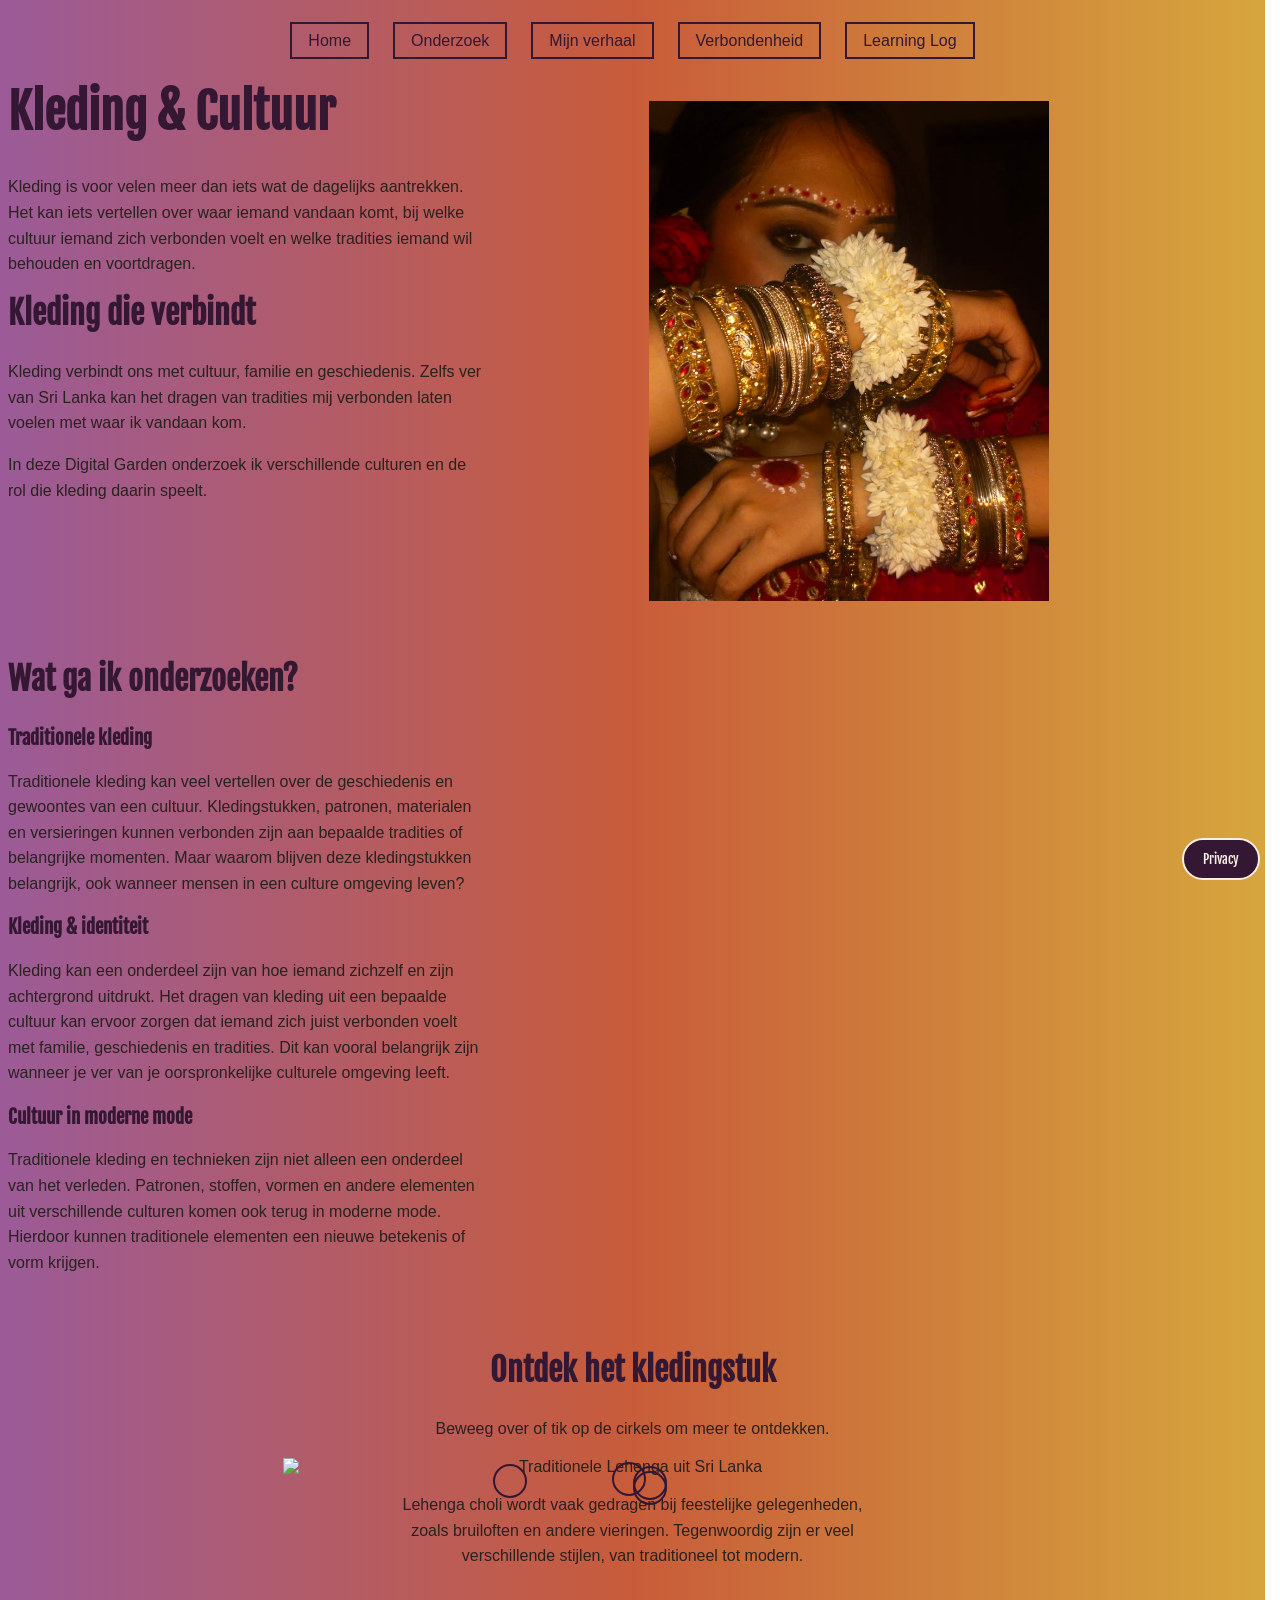
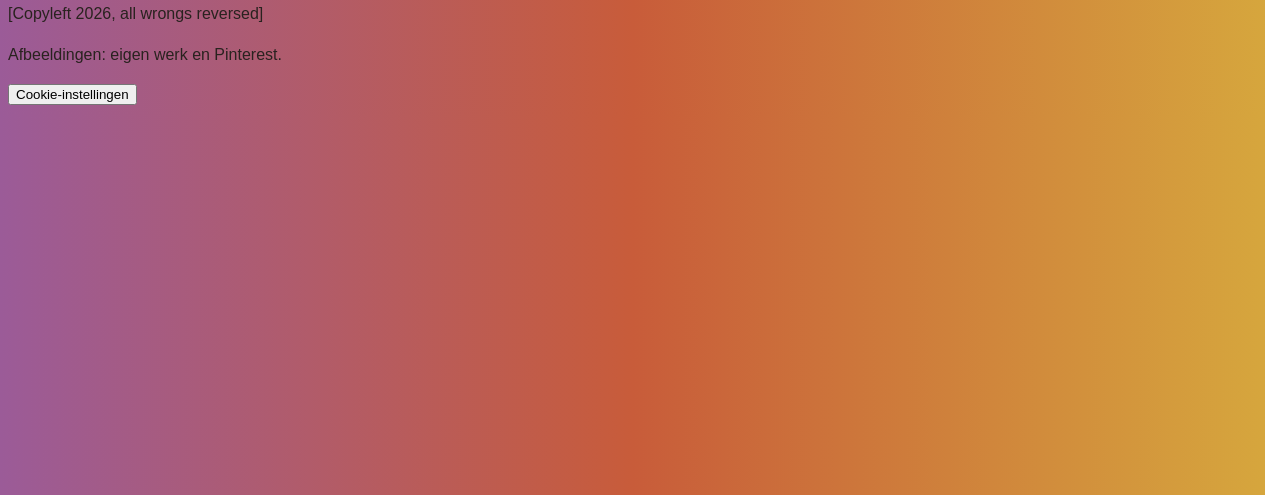
==== index.html @ 7174898f "css" ====
<!doctype html>
<html lang="nl">
  <head>
    <meta charset="UTF-8" />
    <meta name="viewport" content="width=device-width, initial-scale=1.0" />
    <meta name="author" content="[Tharanika Balasingam]" />
    <meta name="color-scheme" content="dark light" />

    <title>Kleding & Cultuur - Digital Garden van Tharanika</title>
    <link rel="stylesheet" href="./assets/style/normal.css" />
    <script src="./assets/js/scripts.js" defer></script>
    <!-- Importeer het webring component, voeg jouw eigen domein toe in data-page -->
    <script
      data-page="[https://Tharanika.nl]"
      src="https://digitaaltuintje.nl/webring.js"
    ></script>
  </head>
  <body>
    <nav>
      <button class="menu-button" type="button" onclick="openMenu()">☶</button>
      <button class="close-menu-button" type="button" onclick="closeMenu()">
        ×
      </button>
      <ul>
        <li><a href="./index.html">Home</a></li>
        <li><a href="./log.html">Onderzoek</a></li>
        <li><a href="./research.html">Mijn verhaal</a></li>
        <li><a href="./story.html">Verbondenheid</a></li>
        <li>
          <a href="./README.md">Learning Log</a>
        </li>
      </ul>
    </nav>

    <button
      class="privacy-button"
      commandfor="PrivacyDialog"
      command="show-modal"
    >
      Privacy
    </button>

    <header>
      <h1>Kleding & Cultuur</h1>

      <p>
        Kleding is voor velen meer dan iets wat de dagelijks aantrekken. Het kan
        iets vertellen over waar iemand vandaan komt, bij welke cultuur iemand
        zich verbonden voelt en welke tradities iemand wil behouden en
        voortdragen.
      </p>
    </header>

    <main>
      <section class="intro">
        <div>
          <h2>Kleding die verbindt</h2>

          <p>
            Kleding verbindt ons met cultuur, familie en geschiedenis. Zelfs ver
            van Sri Lanka kan het dragen van tradities mij verbonden laten
            voelen met waar ik vandaan kom.
          </p>

          <p>
            In deze Digital Garden onderzoek ik verschillende culturen en de rol
            die kleding daarin speelt.
          </p>
        </div>

        <img
          src="./assets/desi-outfit-inspo.jpeg"
          alt="Familie en culturele verbondenheid"
        />
      </section>

      <section>
        <h2>Wat ga ik onderzoeken?</h2>

        <article>
          <h3>Traditionele kleding</h3>

          <p>
            Traditionele kleding kan veel vertellen over de geschiedenis en
            gewoontes van een cultuur. Kledingstukken, patronen, materialen en
            versieringen kunnen verbonden zijn aan bepaalde tradities of
            belangrijke momenten. Maar waarom blijven deze kledingstukken
            belangrijk, ook wanneer mensen in een culture omgeving leven?
          </p>
        </article>

        <article>
          <h3>Kleding & identiteit</h3>
          <p>
            Kleding kan een onderdeel zijn van hoe iemand zichzelf en zijn
            achtergrond uitdrukt. Het dragen van kleding uit een bepaalde
            cultuur kan ervoor zorgen dat iemand zich juist verbonden voelt met
            familie, geschiedenis en tradities. Dit kan vooral belangrijk zijn
            wanneer je ver van je oorspronkelijke culturele omgeving leeft.
          </p>
        </article>

        <article>
          <h3>Cultuur in moderne mode</h3>
          <p>
            Traditionele kleding en technieken zijn niet alleen een onderdeel
            van het verleden. Patronen, stoffen, vormen en andere elementen uit
            verschillende culturen komen ook terug in moderne mode. Hierdoor
            kunnen traditionele elementen een nieuwe betekenis of vorm krijgen.
          </p>
        </article>
      </section>

      <section class="Kledingstuk">
        <h2>Ontdek het kledingstuk</h2>
        <p>Beweeg over of tik op de cirkels om meer te ontdekken.</p>

        <figure>
          <img
            src="./assets/lehengaaa-1.png"
            alt="Traditionele Lehenga uit Sri Lanka"
          />

          <div class="circle1"></div>

          <p class="infobox1">
            De top is een Choli dat is het bovenstuk van een lehenga choli. Bij
            deze zijn de gouden details en het geborduurde patroon opvallend.
          </p>

          <div class="circle2"></div>

          <p class="infobox2">
            Een potli is een klein, vaak versierd trekkoordtasje dat bij
            traditionele en feestelijke outfits wordt gedragen. Je eigen set
            heeft er ook één bij.
          </p>

          <div class="circle3"></div>

          <p class="infobox3">
            De dupatta is een lang doek, een soort sjaal die bij een lehenga
            choli wordt gedragen. De manier waarop deze wordt gedragen kan per
            outfit en gelegenheid verschillen.
          </p>

          <div class="circle4"></div>

          <p class="infobox4">
            De lehenga is de lange, wijde rok van de outfit. Deze heeft
            verschillende bloemenpatronen en geborduurde details vaak wordt dit
            met de hand gedaan.
          </p>
        </figure>

        <p>
          Lehenga choli wordt vaak gedragen bij feestelijke gelegenheden, zoals
          bruiloften en andere vieringen. Tegenwoordig zijn er veel
          verschillende stijlen, van traditioneel tot modern.
        </p>
      </section>
    </main>

    <footer>
      <p>[Copyleft 2026, all wrongs reversed]</p>
      <p>Afbeeldingen: eigen werk en Pinterest.</p>
    </footer>

    <dialog id="PrivacyDialog">
      <form method="dialog">
        <h2>Privacy</h2>

        <h3>Noodzakelijk</h3>

        <p>
          <strong>GitHub Pages</strong><br />
          Nodig om de website te hosten en kan niet worden uitgeschakeld.
        </p>

        <h3>Optioneel</h3>

        <p>
          <strong>Webring</strong><br />
          Hiermee kun je andere Digital Gardens ontdekken en tussen
          verschillende websites navigeren.
        </p>

        <h3>Jouw keuzes</h3>

        <p>Webring: <span>nog geen keuze</span></p>

        <button class="close-button">Sluiten</button>
      </form>
    </dialog>

    <button commandfor="cookieModal" command="show-modal">
      Cookie-instellingen
    </button>
    <dialog id="cookieModal">
      <form method="dialog">
        <h2>Privacy & cookies</h2>

        <p>
          Op deze website worden enkele diensten gebruikt. Hieronder kun je zien
          welke noodzakelijk zijn en voor welke onderdelen je zelf een keuze
          kunt maken.
        </p>

        <section>
          <h3>Noodzakelijk</h3>

          <label>
            <input type="checkbox" checked disabled />
            GitHub Pages
          </label>

          <p>
            GitHub Pages is nodig om deze website te hosten en kan daarom niet
            worden uitgeschakeld.
          </p>
        </section>

        <section>
          <h3>Optioneel</h3>

          <label>
            <input type="checkbox" name="webring" />
            Webring
          </label>

          <p>
            Met de webring kun je andere Digital Gardens ontdekken en tussen
            verschillende websites navigeren.
          </p>
        </section>

        <button>Opslaan</button>
        <button>Weigeren</button>
      </form>
    </dialog>
  </body>
</html>
---- assets/style/normal.css ----
/* HIER KOMT JOUW CSS */
@font-face {
  font-family: "Fjalla One";
  src: url("../type/FjallaOne-Regular.ttf") format("truetype");

  @font-face {
    font-family: "DM Sans";
    src: url("../type/DMSans-VariableFont_opsz\,wght.ttf") format("truetype");
  }

  @font-face {
    font-family: "Caveat";
    src: url("../type/Caveat-VariableFont_wght.tff") format("truetype");
  }
}

html {
  color-scheme: light dark;

  --background: light-dark(#d6a63d, #542c52);
  --text: light-dark(#29221f, #f7efe3);
  --heading: light-dark(#341732, #d6a63d);
  --accent: light-dark(#f7efe3, #1a1428);
  --infobox-text: light-dark(#341732, #ffe8a8);

  scrollbar-gutter: stable;
}

body {
  font-family: "DM Sans", sans-serif;
  background: linear-gradient(90deg, #9b5b98, #c85c3a, #d6a63d);
  color: var(--text);
}

p {
  max-width: 30em;
  line-height: 1.6;
}

nav {
  padding-top: 1.5rem; /* hele navigatiegebied */
}

nav ul {
  display: flex;
  gap: 1.5rem;
  justify-content: center;
  list-style-type: none; /* navigatiemenu */
  padding: 0%;
  margin: 0%;
  margin-bottom: 2rem;
  flex-wrap: wrap;
}

.menu-button,
.close-menu-button {
  display: none;
}

nav a {
  border: 2px solid var(--heading);
  padding: 0.5rem 1rem;
}

nav a:hover {
  background: var(--heading);
  color: var(--accent);
}

nav a:focus {
}

main {
  display: grid;
  grid-template-columns: 1fr;
  gap: 2rem;
}

.intro {
  display: grid;

  grid-template-areas:
    "image"
    "text";

  gap: 2rem;
}

.intro div {
  grid-area: text;
}

.intro img {
  grid-area: image;
}

.intro h2 {
  margin-top: 0;
}

@media (width> 700px) {
  .intro {
    grid-template-columns: 1fr 1fr;

    grid-template-areas: "text image";
  }
  .intro div {
    grid-area: text;
  }
  .intro img {
    grid-area: image;
    margin-top: -12rem;
  }
}

@media (width <= 700px) {
  .menu-button,
  .close-menu-button {
    display: block;
  }

  nav ul {
    display: none;
    flex-direction: column;
    align-items: center;
  }

  body.menu-open nav ul {
    display: flex;
  }
}

@media (prefers-color-scheme: dark) {
  body {
    background: linear-gradient(90deg, #542c52, #8f3d36, #a87825);
  }
}

h1,
h2,
h3 {
  font-family: "Fjalla One", sans-serif;
  color: var(--heading);
}

h1 {
  font-size: 3rem;
}

h2 {
  font-size: 2rem;
}

section img {
  width: 100%;
  max-width: 400px;
  display: block;
  grid-template-columns: 1/ -1;
  align-self: center;
}

a {
  font-family: "DM Sans", sans-serif;
  color: var(--heading);
  text-decoration: none;
}

.Kledingstuk {
  text-align: center;
}

.Kledingstuk > p {
  margin-inline: auto;
}
figure {
  position: relative;
  width: min(100%, 700px);
  margin-inline: auto;
}

figure img {
  width: 100%;
  max-width: none;
  display: block;
}

.circle1 {
  width: 30px;
  height: 30px;
  border: 2px solid #341732;
  border-radius: 50%;
  position: absolute;

  top: 25%;
  left: 47%;
}

.infobox1 {
  position: absolute;
  visibility: hidden;

  top: 80px;
  left: 400px;

  max-width: 250px;
  padding: 1rem;
  background: rgb(151, 99, 162);
  border: 5px solid #341732;
  color: var(--infobox-text);
  border-radius: 10px;
}

.circle1:hover ~ .infobox1 {
  visibility: visible;
}

.circle2 {
  width: 30px;
  height: 30px;
  border: 2px solid #341732;
  border-radius: 50%;
  position: absolute;

  top: 36%;
  left: 30%;
}

.infobox2 {
  position: absolute;
  visibility: hidden;

  top: 130px;
  left: -130px;

  max-width: 250px;
  padding: 1rem;
  background: rgb(151, 99, 162);
  border: 5px solid #341732;
  color: var(--infobox-text);
  border-radius: 10px;
}

.circle2:hover ~ .infobox2 {
  visibility: visible;
}

.circle3 {
  width: 30px;
  height: 30px;
  border: 2px solid #341732;
  border-radius: 50%;
  position: absolute;

  top: 45%;
  left: 50%;
}

.infobox3 {
  position: absolute;
  visibility: hidden;

  top: 100px;
  left: 450px;

  max-width: 250px;
  padding: 1rem;
  background: rgb(151, 99, 162);
  border: 5px solid #341732;
  color: var(--infobox-text);
  border-radius: 10px;
}

.circle3:hover ~ .infobox3 {
  visibility: visible;
}

.circle4 {
  width: 30px;
  height: 30px;
  border: 2px solid #341732;
  border-radius: 50%;
  position: absolute;

  top: 70%;
  left: 50%;
}

.infobox4 {
  position: absolute;
  visibility: hidden;

  top: 400px;
  left: 450px;

  max-width: 250px;
  padding: 1rem;
  background: rgb(151, 99, 162);
  border: 5px solid #341732;
  color: var(--infobox-text);
  border-radius: 10px;
}

.circle4:hover ~ .infobox4 {
  visibility: visible;
}

body:has(dialog[open]) {
  overflow: hidden; /* deepdive Sanne positions&dialogs */
}
.privacy-button {
  position: fixed;
  right: 1.25rem;
  bottom: 1.25rem;
  font-family: "Fjalla One", sans-serif;
  background: var(--heading);
  color: var(--accent);
  border: 2px solid var(--accent);
  border-radius: 999px;
  padding: 0.7rem 1.2rem;
  cursor: pointer;
}

.privacy-button:hover {
  background: var(--accent);
  color: var(--heading);
}

.close-button {
  font-family: "Fjalla One", sans-serif;
  background: var(--heading);
  color: var(--accent);
  border: none;
  border-radius: 999px;
  padding: 0.7rem 1.4rem;
  cursor: pointer;
}

.close-button:hover {
  background: var(--background);
}

dialog {
  max-width: 30em;
  padding: 2rem;
  border: none;
  border-radius: 1.5rem;
  background: var(--accent);
  color: var(--text);
  font-family: "DM Sans", sans-serif;

  dialog h2 {
    font-family: "Fjalla One", sans-serif;
  }

  dialog h3 {
    font-family: "Fjalla One", sans-serif;
  }
}

dialog::backdrop {
  background: rgb(0, 0, 0 / 40%);
  backdrop-filter: blur(6px);
  overflow: hidden;
}

/* page van mijn verhaal */
.mijn-verhaal-notitie {
  font-family: "Caveat", cursive;
  font-weight: 500;
}

.foto-verhaal {
  position: relative;
  min-height: 500px;
  margin-block: 4rem;
}

.goud {
  position: absolute;
  left: 800px;
  top: 100px;
  width: 300px;
  transform: rotate(-3deg);
}

.polaroid {
  position: absolute;
  left: 650px;
  top: 650px;
  width: 400px;
}

.rood {
  position: absolute;
  left: 50px;
  top: 500px;
}

.blauw {
  position: absolute;
}

.foto-tekst {
  font-family: "Caveat", sans-serif;
}
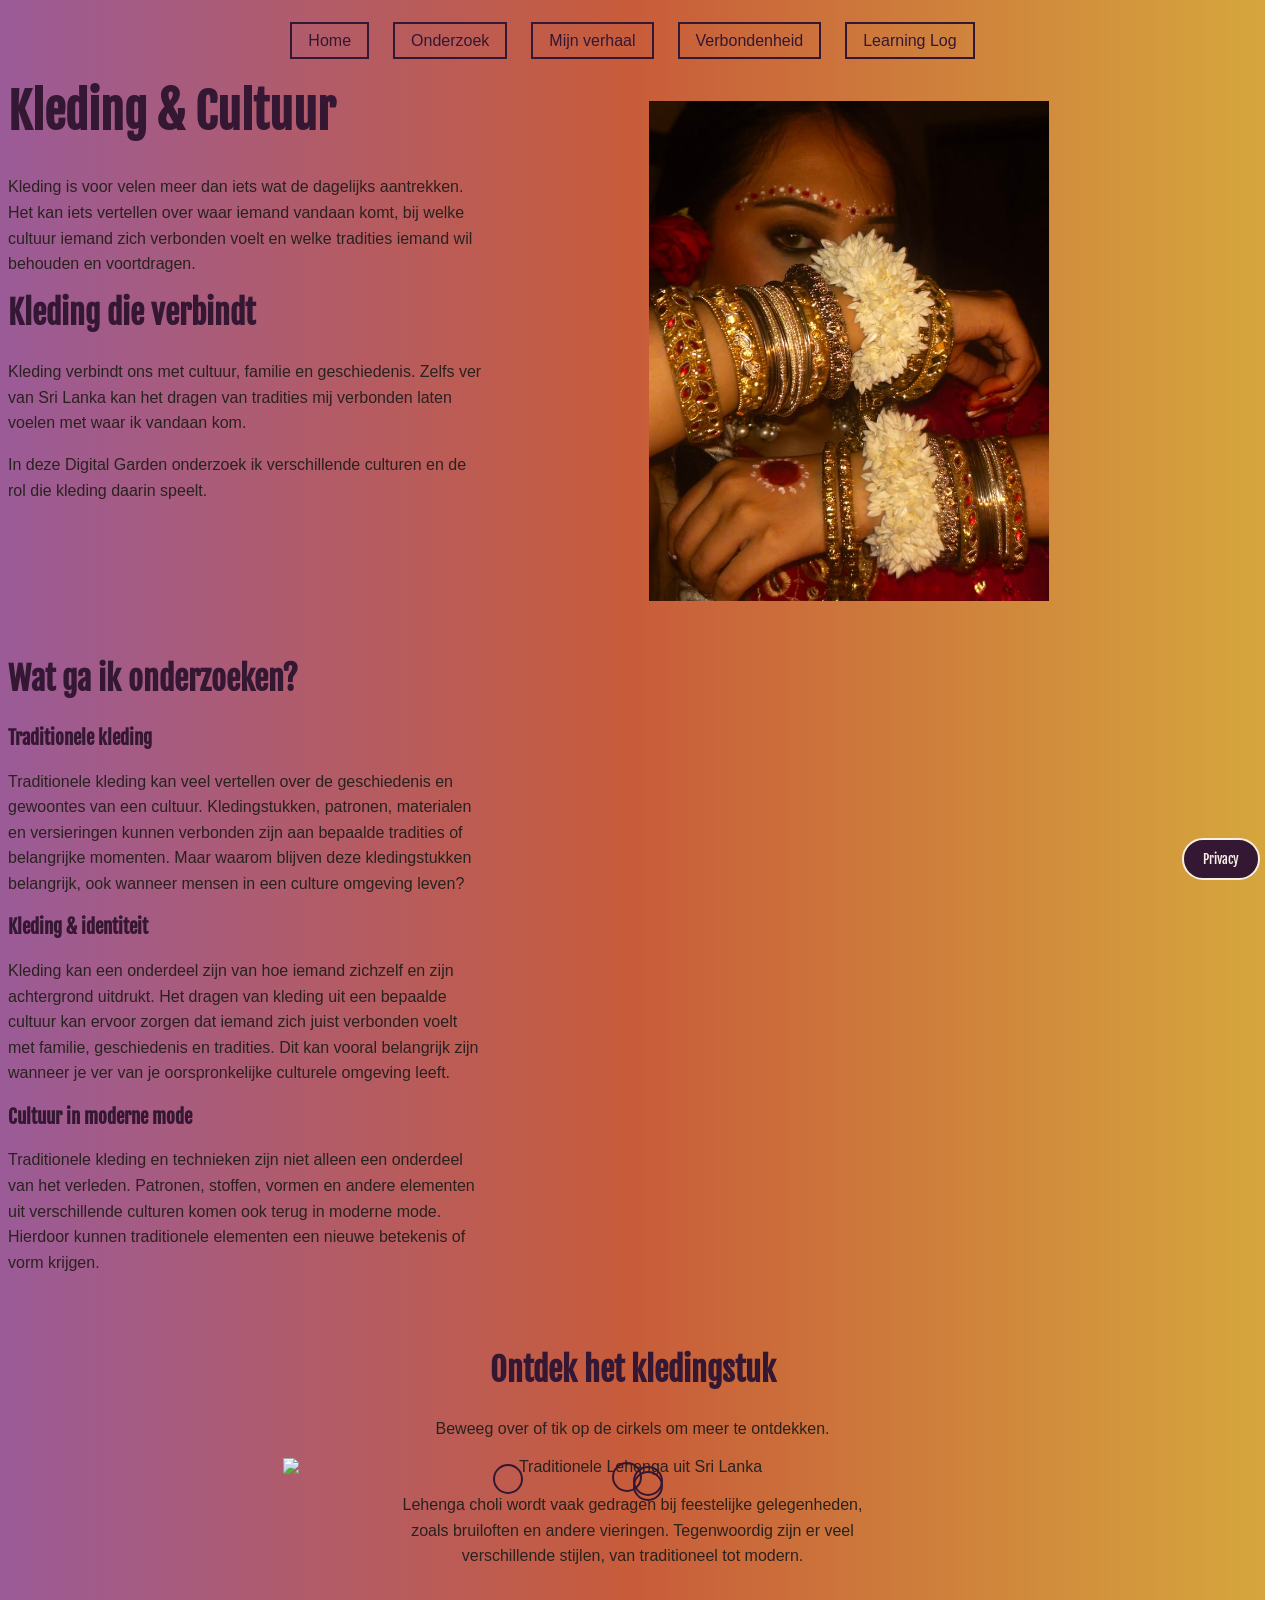
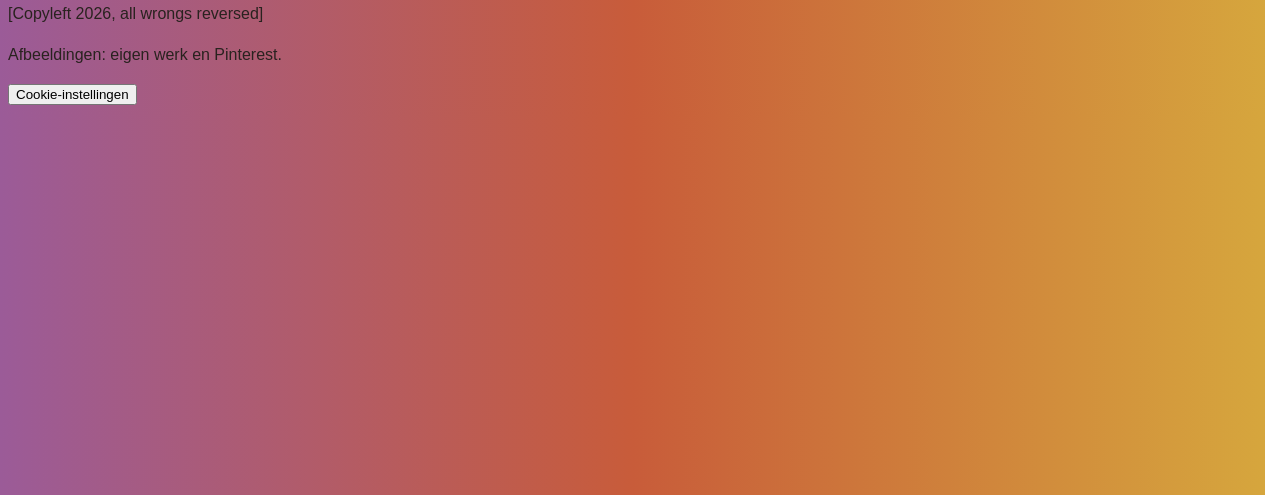
==== commit 8efcdfab: "hovers aangepast zodat het werkt met de speakreader" ====
--- a/index.html
+++ b/index.html
@@ -17,10 +17,10 @@
   </head>
   <body>
     <nav>
-      <button class="menu-button" type="button" onclick="openMenu()">☶</button>
-      <button class="close-menu-button" type="button" onclick="closeMenu()">
-        ×
+      <button class="menu-button" type="button" onclick="toggleMenu()">
+        ☶
       </button>
+
       <ul>
         <li><a href="./index.html">Home</a></li>
         <li><a href="./log.html">Onderzoek</a></li>
@@ -121,14 +121,22 @@
             alt="Traditionele Lehenga uit Sri Lanka"
           />
 
-          <div class="circle1"></div>
+          <button
+            class="circle1"
+            type="button"
+            aria-label="Informatie over de choli"
+          ></button>
 
           <p class="infobox1">
             De top is een Choli dat is het bovenstuk van een lehenga choli. Bij
             deze zijn de gouden details en het geborduurde patroon opvallend.
           </p>
 
-          <div class="circle2"></div>
+          <button
+            class="circle2"
+            type="button"
+            aria-label="Informatie over de potli"
+          ></button>
 
           <p class="infobox2">
             Een potli is een klein, vaak versierd trekkoordtasje dat bij
@@ -136,7 +144,11 @@
             heeft er ook één bij.
           </p>
 
-          <div class="circle3"></div>
+          <button
+            class="circle3"
+            type="button"
+            aria-label="Informatie over de dupatta"
+          ></button>
 
           <p class="infobox3">
             De dupatta is een lang doek, een soort sjaal die bij een lehenga
@@ -144,7 +156,11 @@
             outfit en gelegenheid verschillen.
           </p>
 
-          <div class="circle4"></div>
+          <button
+            class="circle4"
+            type="button"
+            aria-label="Informatie over de lehenga"
+          ></button>
 
           <p class="infobox4">
             De lehenga is de lange, wijde rok van de outfit. Deze heeft
--- a/assets/style/normal.css
+++ b/assets/style/normal.css
@@ -55,6 +55,19 @@
 .menu-button,
 .close-menu-button {
   display: none;
+  background: var(--heading);
+  color: var(--accent);
+  border: 2px solid var(--heading);
+  border-radius: 1rem;
+  width: 3rem;
+  height: 3rem;
+  font-size: 1.5rem;
+  cursor: pointer;
+}
+
+.menu-button:hover {
+  background: var(--accent);
+  color: var(--heading);
 }
 
 nav a {
@@ -210,7 +223,8 @@
   border-radius: 10px;
 }
 
-.circle1:hover ~ .infobox1 {
+.circle1:hover ~ .infobox1,
+.circle1:focus ~ .infobox1 {
   visibility: visible;
 }
 
@@ -240,7 +254,8 @@
   border-radius: 10px;
 }
 
-.circle2:hover ~ .infobox2 {
+.circle2:hover ~ .infobox2,
+.circle2:focus ~ .infobox2 {
   visibility: visible;
 }
 
@@ -270,7 +285,8 @@
   border-radius: 10px;
 }
 
-.circle3:hover ~ .infobox3 {
+.circle3:hover ~ .infobox3,
+.circle3:focus ~ .infobox3 {
   visibility: visible;
 }
 
@@ -300,8 +316,18 @@
   border-radius: 10px;
 }
 
-.circle4:hover ~ .infobox4 {
+.circle4:hover ~ .infobox4,
+.circle4:focus ~ .infobox4 {
   visibility: visible;
+}
+
+.circle1,
+.circle2,
+.circle3,
+.circle4 {
+  appearance: none;
+  background: transparent;
+  padding: 0;
 }
 
 body:has(dialog[open]) {
@@ -364,42 +390,103 @@
 }
 
 /* page van mijn verhaal */
+
+.mijn-verhaal h1 {
+  text-align: center;
+}
 .mijn-verhaal-notitie {
   font-family: "Caveat", cursive;
   font-weight: 500;
 }
 
 .foto-verhaal {
-  position: relative;
-  min-height: 500px;
-  margin-block: 4rem;
-}
-
-.goud {
-  position: absolute;
-  left: 800px;
-  top: 100px;
-  width: 300px;
-  transform: rotate(-3deg);
-}
-
-.polaroid {
-  position: absolute;
-  left: 650px;
-  top: 650px;
-  width: 400px;
-}
-
-.rood {
-  position: absolute;
-  left: 50px;
-  top: 500px;
-}
-
-.blauw {
-  position: absolute;
-}
-
+  margin: 0;
+}
+
+.foto-verhaal img {
+  max-width: 100%;
+  height: auto;
+}
+.verhaal-blok {
+  display: grid;
+  grid-template-columns: 1fr 1fr;
+  gap: 3rem;
+  align-items: center;
+  margin-block: 6rem;
+}
+
+@media (width <= 700px) {
+  .verhaal-blok {
+    grid-template-columns: 1fr;
+    grid-template-areas:
+      "tekst"
+      "foto";
+    gap: 2rem;
+  }
+
+  .verhaal-tekst {
+    width: 100%;
+  }
+
+  .tekst-links-binnen {
+    padding-left: 0;
+  }
+}
+
+.tekst-links .foto-verhaal,
+.foto-links .foto-verhaal {
+  grid-area: foto;
+}
+
+.tekst-links {
+  grid-template-areas: "tekst foto";
+}
+
+.foto-links {
+  grid-template-areas: "foto tekst";
+}
+
+.verhaal-tekst {
+  grid-area: tekst;
+}
+
+.tekst-links-binnen {
+  padding-left: 4rem;
+}
 .foto-tekst {
   font-family: "Caveat", sans-serif;
 }
+
+.goud img {
+  width: 400px;
+  display: block;
+  margin-inline: auto;
+  transform: rotate(5deg);
+}
+
+.rood img {
+  width: 300px;
+  display: block;
+  margin-inline: auto;
+  transform: rotate(-3deg);
+}
+
+.polaroid img {
+  width: 500px;
+  display: block;
+  margin-inline: auto;
+  transform: rotate(1deg);
+}
+.postzegel img {
+  display: block;
+  margin-inline: auto;
+  width: 300px;
+  transform: rotate(15deg);
+}
+
+.blauwe img {
+  width: 400px;
+  display: block;
+  margin-inline: auto;
+  transform: rotate(-2deg);
+}
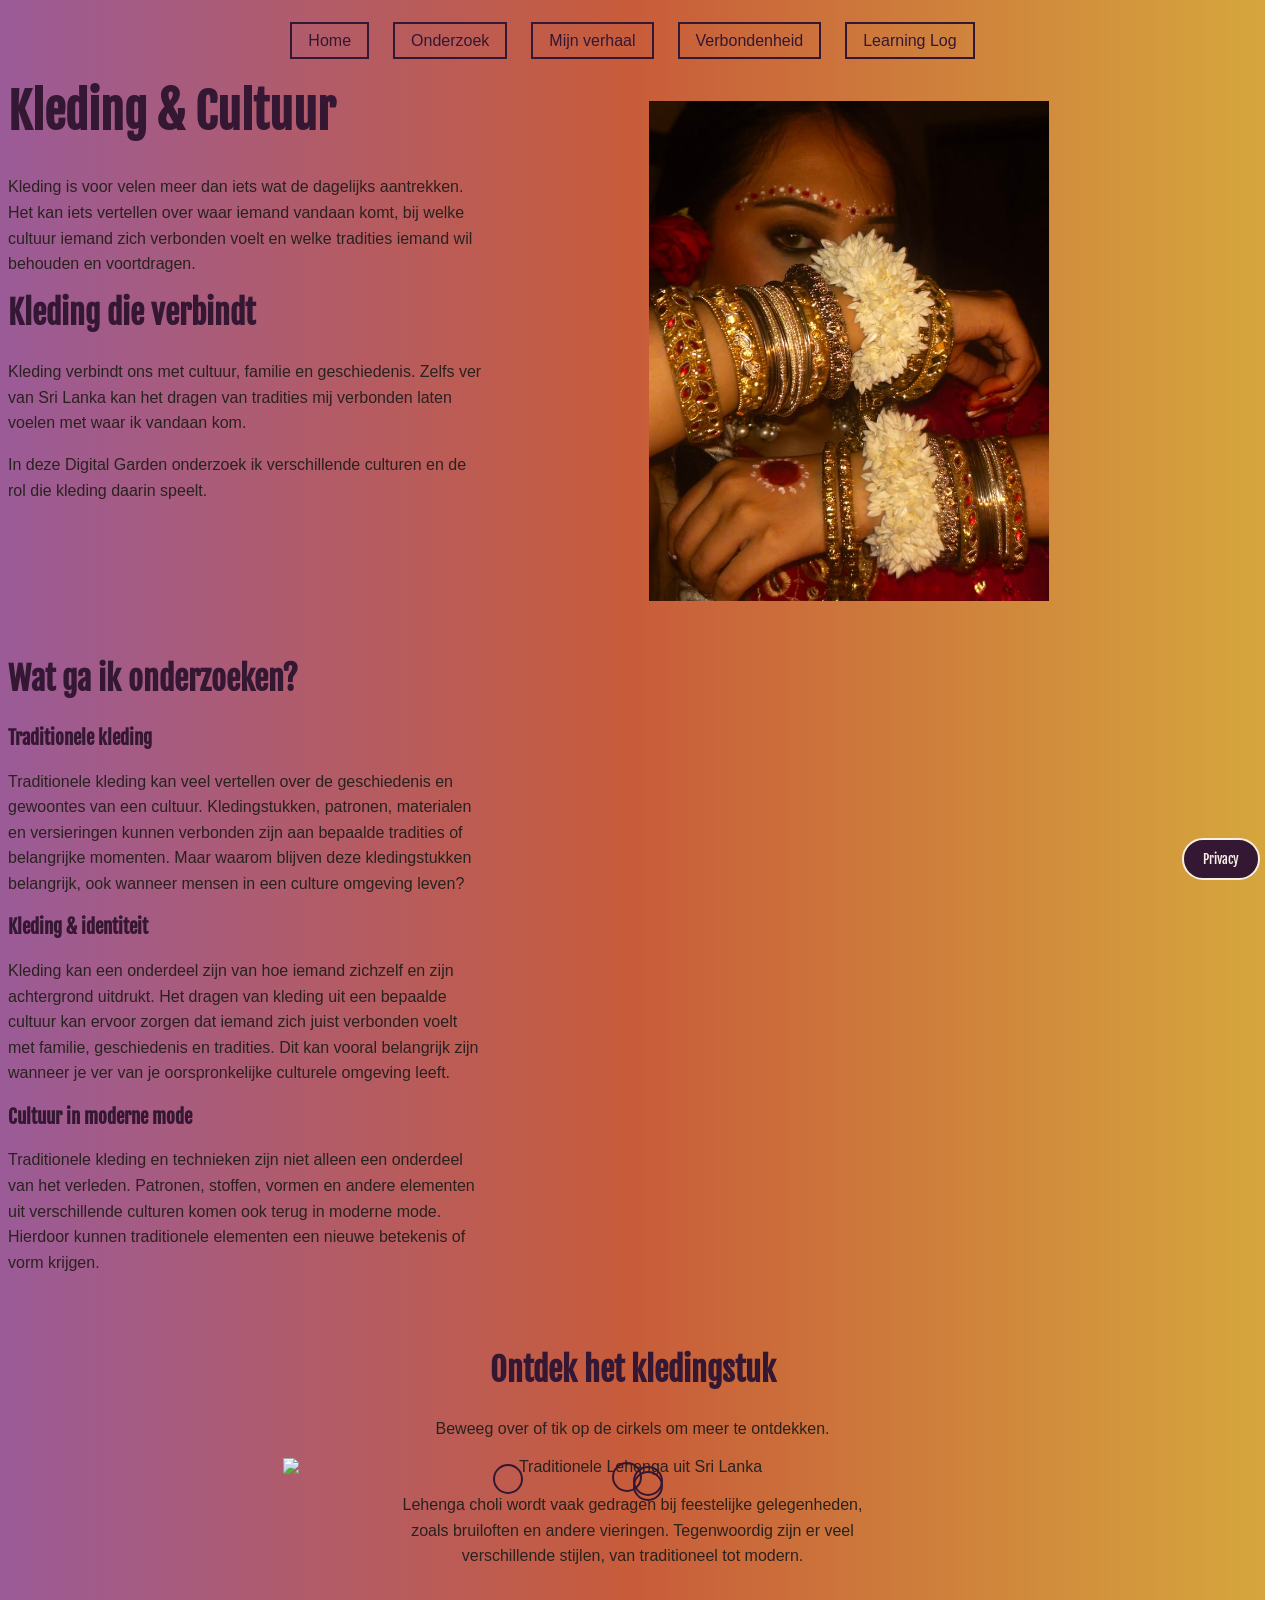
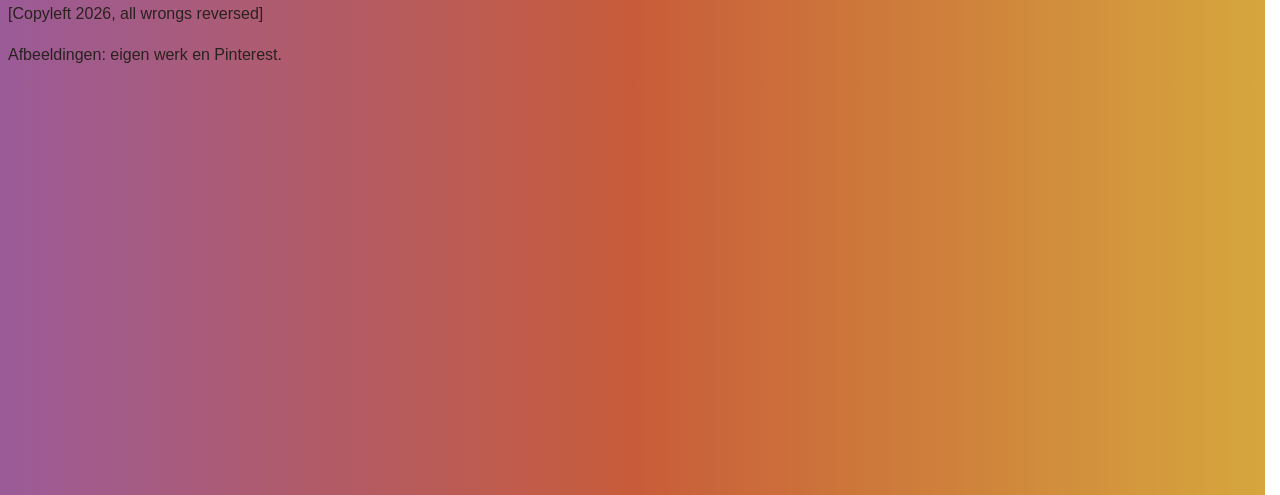
==== commit d5b4d68e: "html pages toegevoegd" ====
--- a/index.html
+++ b/index.html
@@ -34,7 +34,7 @@
 
     <button
       class="privacy-button"
-      commandfor="PrivacyDialog"
+      commandfor="cookieModal"
       command="show-modal"
     >
       Privacy
@@ -182,36 +182,6 @@
       <p>Afbeeldingen: eigen werk en Pinterest.</p>
     </footer>
 
-    <dialog id="PrivacyDialog">
-      <form method="dialog">
-        <h2>Privacy</h2>
-
-        <h3>Noodzakelijk</h3>
-
-        <p>
-          <strong>GitHub Pages</strong><br />
-          Nodig om de website te hosten en kan niet worden uitgeschakeld.
-        </p>
-
-        <h3>Optioneel</h3>
-
-        <p>
-          <strong>Webring</strong><br />
-          Hiermee kun je andere Digital Gardens ontdekken en tussen
-          verschillende websites navigeren.
-        </p>
-
-        <h3>Jouw keuzes</h3>
-
-        <p>Webring: <span>nog geen keuze</span></p>
-
-        <button class="close-button">Sluiten</button>
-      </form>
-    </dialog>
-
-    <button commandfor="cookieModal" command="show-modal">
-      Cookie-instellingen
-    </button>
     <dialog id="cookieModal">
       <form method="dialog">
         <h2>Privacy & cookies</h2>
--- a/assets/style/normal.css
+++ b/assets/style/normal.css
@@ -80,7 +80,9 @@
   color: var(--accent);
 }
 
-nav a:focus {
+a:focus-visible {
+  outline: 2px solid var(--heading);
+  outline-offset: 3px;
 }
 
 main {
@@ -206,6 +208,18 @@
 
   top: 25%;
   left: 47%;
+}
+@media (width <= 700px) {
+  .infobox1,
+  .infobox2,
+  .infobox3,
+  .infobox4 {
+    max-width: calc(
+      100% - 2rem
+    ); /* opgezocht met ai hoe ik ervoor zorg dat het ook op telefoon te zien is*/
+    left: 1rem;
+    box-sizing: border-box;
+  }
 }
 
 .infobox1 {
@@ -365,6 +379,21 @@
   background: var(--background);
 }
 
+.cookie-button {
+  font-family: "Fjalla One", sans-serif;
+  background: var(--heading);
+  color: var(--accent);
+  border: 2px solid var(--accent);
+  border-radius: 999px;
+  padding: 0.7rem 1.2rem;
+  cursor: pointer;
+}
+
+.cookie-button:hover {
+  background: var(--accent);
+  color: var(--heading);
+}
+
 dialog {
   max-width: 30em;
   padding: 2rem;
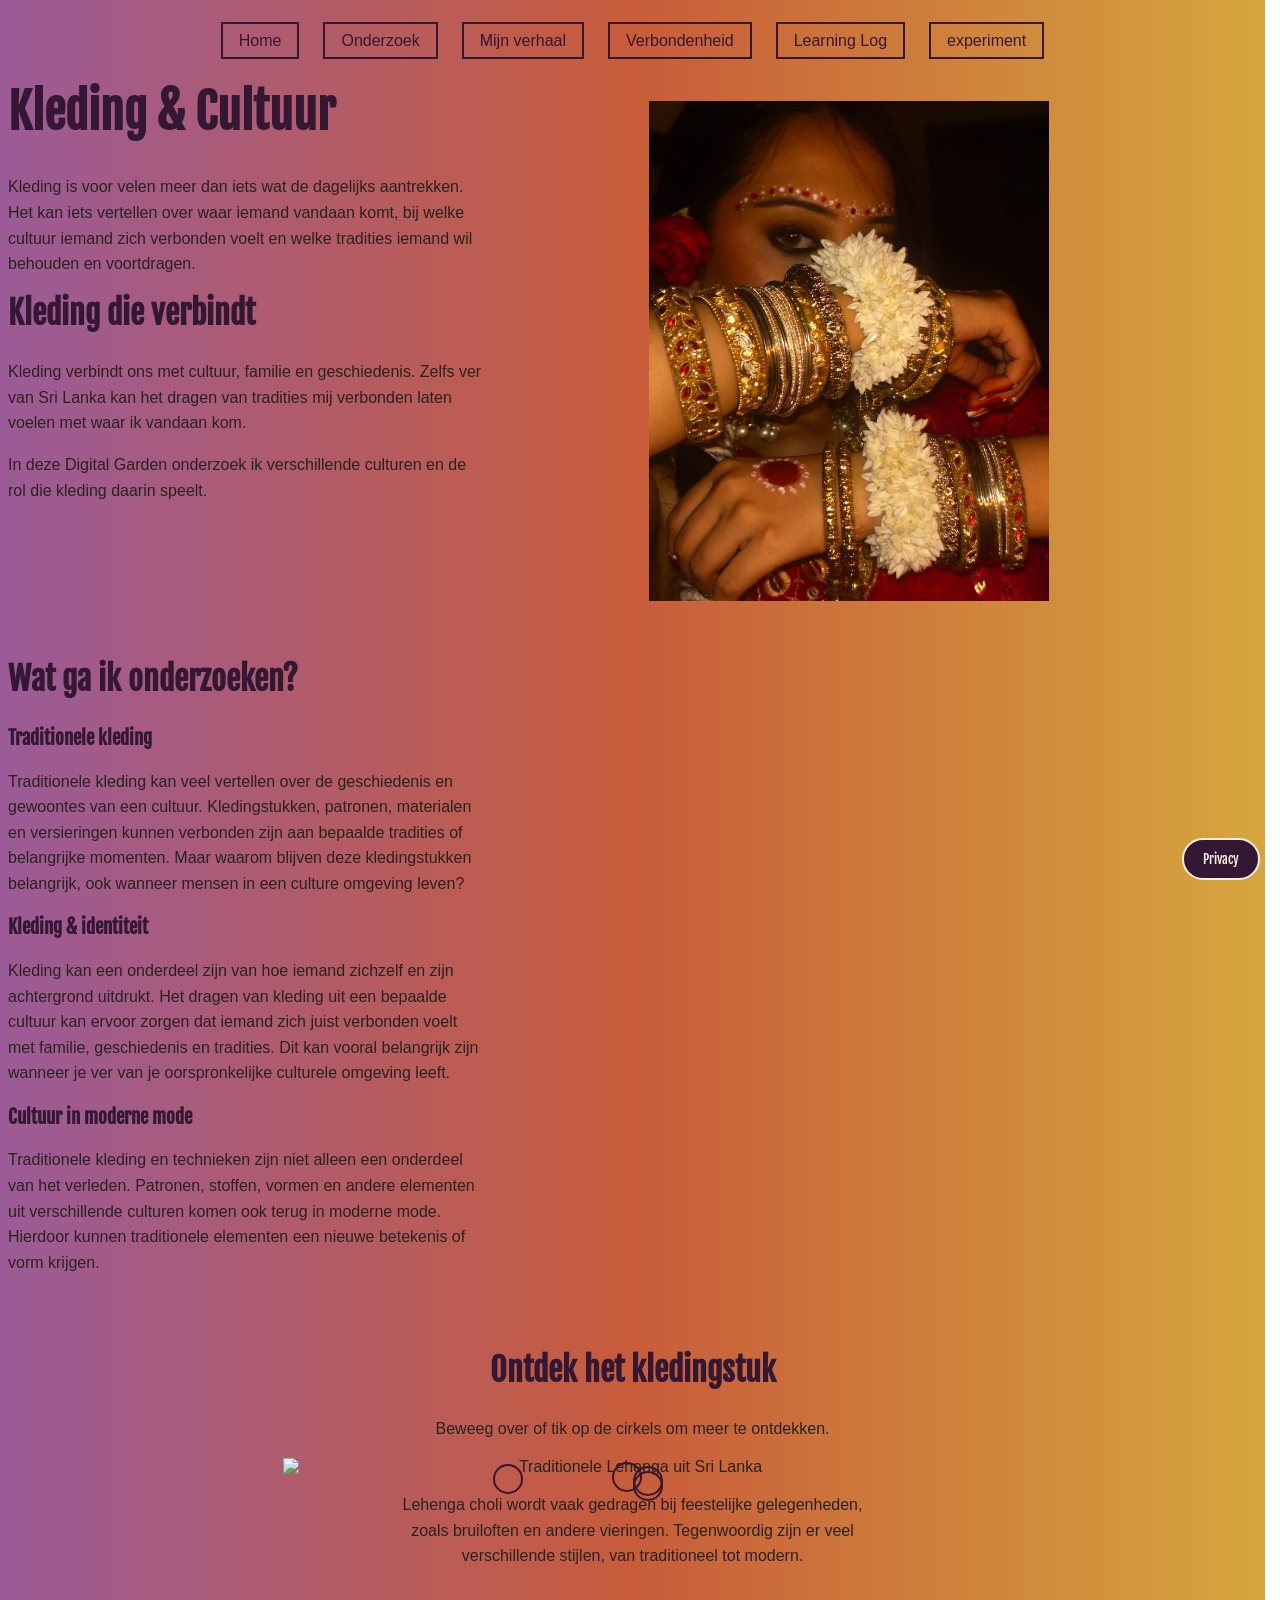
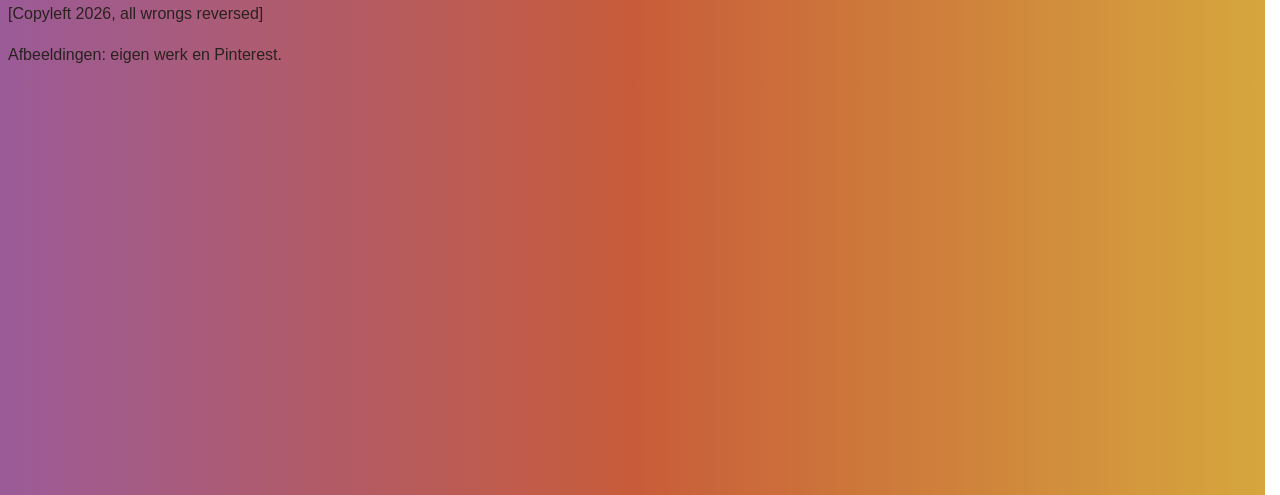
==== commit b24cd73f: "tijdgeest page" ====
--- a/index.html
+++ b/index.html
@@ -29,6 +29,7 @@
         <li>
           <a href="./README.md">Learning Log</a>
         </li>
+        <li><a href="./assets/TIJDSGEEST/index.html">experiment</a></li>
       </ul>
     </nav>
 
--- a/assets/style/normal.css
+++ b/assets/style/normal.css
@@ -216,7 +216,7 @@
   .infobox4 {
     max-width: calc(
       100% - 2rem
-    ); /* opgezocht met ai hoe ik ervoor zorg dat het ook op telefoon te zien is*/
+    ); /* opgezocht met ai hoe ik ervoor zorg dat het ook op telefoon te zien is maar klopt nogsteeds niet*/
     left: 1rem;
     box-sizing: border-box;
   }
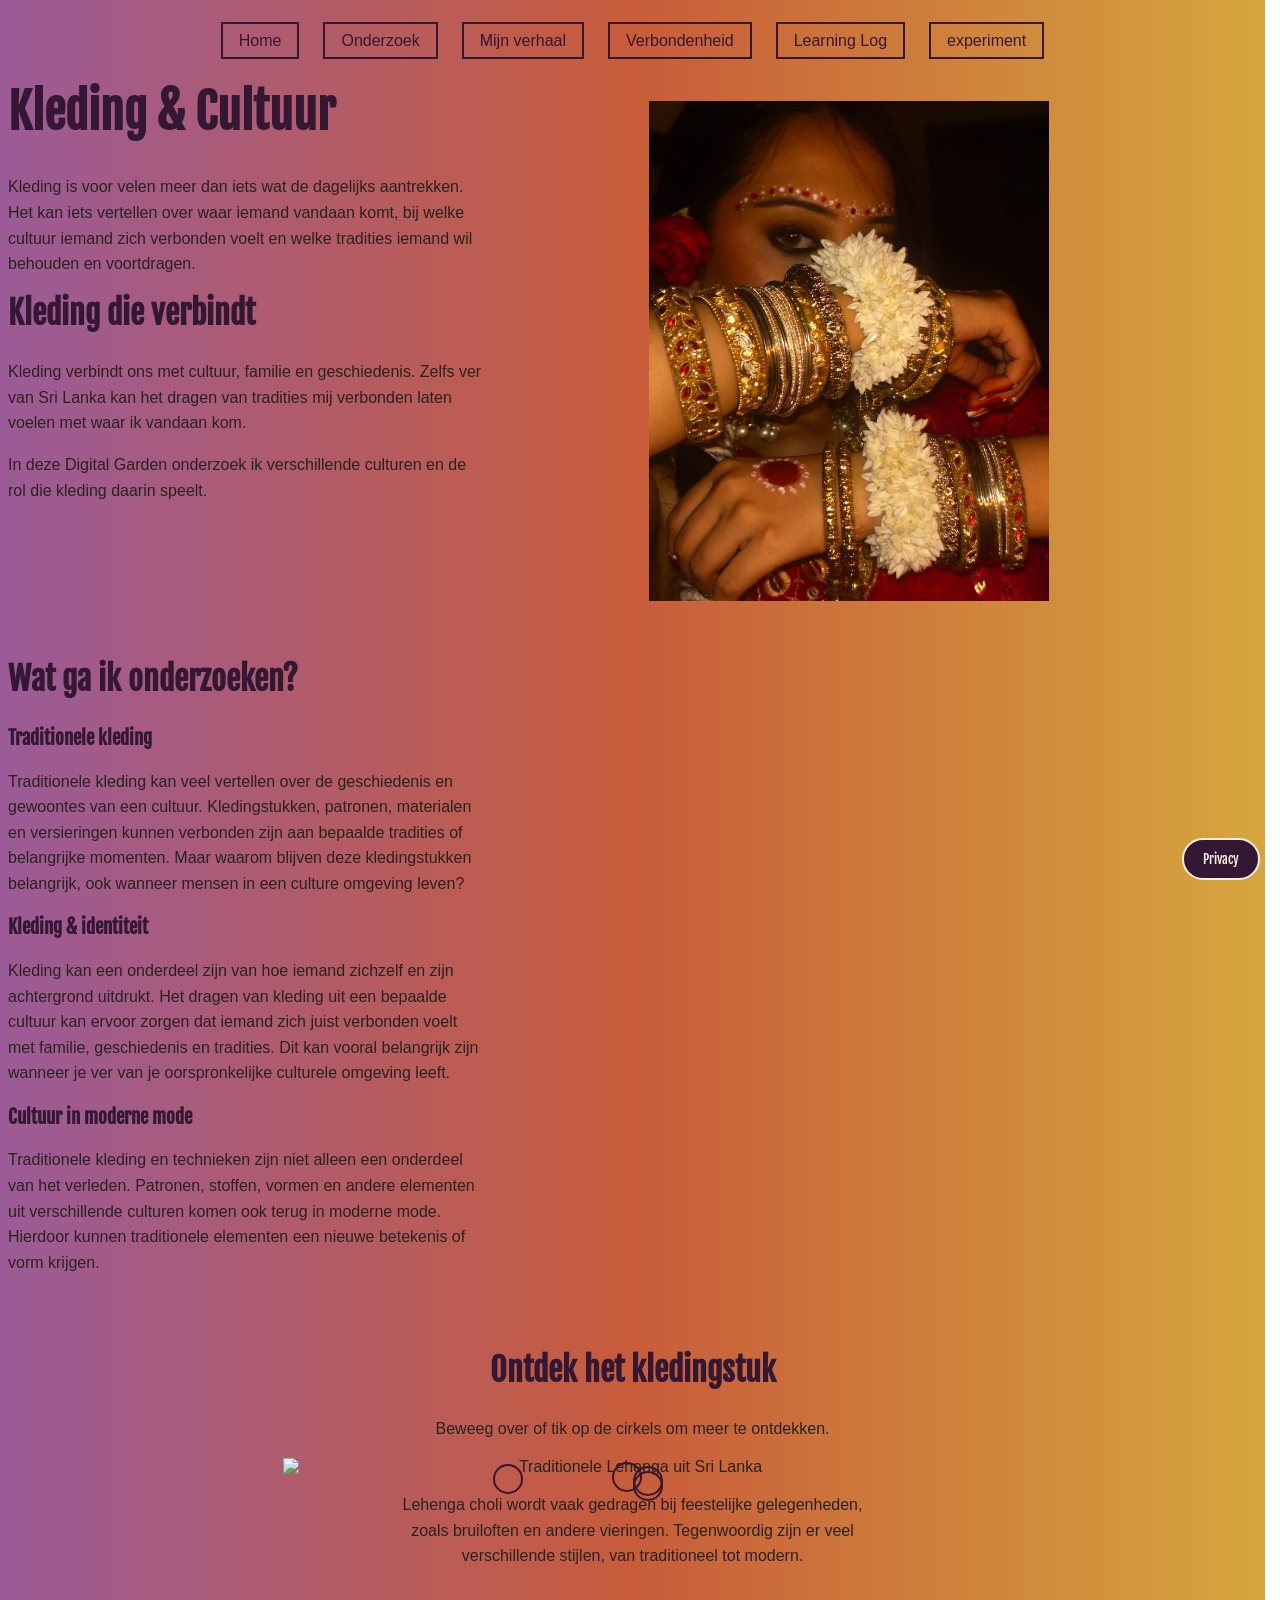
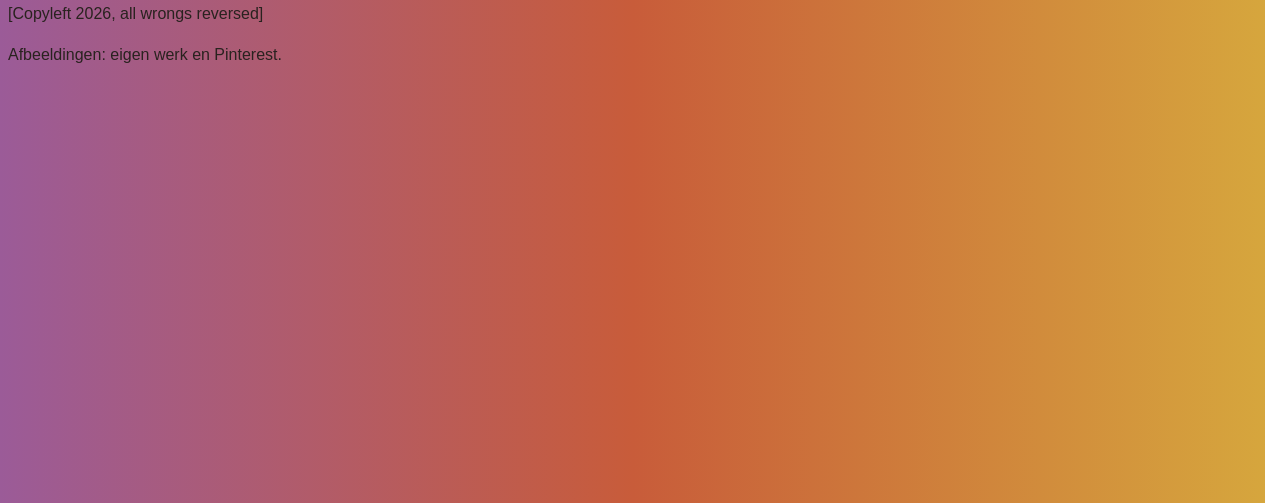
==== commit bbe76057: "readme bijgewerkt, html aangepast, code toegevoegd in css" ====
--- a/index.html
+++ b/index.html
@@ -27,7 +27,9 @@
         <li><a href="./research.html">Mijn verhaal</a></li>
         <li><a href="./story.html">Verbondenheid</a></li>
         <li>
-          <a href="./README.md">Learning Log</a>
+          <a href="https://github.com/Tharanika222/sandbox/blob/main/README.md"
+            >Learning Log</a
+          >
         </li>
         <li><a href="./assets/TIJDSGEEST/index.html">experiment</a></li>
       </ul>
--- a/assets/style/normal.css
+++ b/assets/style/normal.css
@@ -1,4 +1,5 @@
 /* HIER KOMT JOUW CSS */
+/*font instellingen*/
 @font-face {
   font-family: "Fjalla One";
   src: url("../type/FjallaOne-Regular.ttf") format("truetype");
@@ -13,7 +14,7 @@
     src: url("../type/Caveat-VariableFont_wght.tff") format("truetype");
   }
 }
-
+/* styling */
 html {
   color-scheme: light dark;
 
@@ -113,6 +114,8 @@
   margin-top: 0;
 }
 
+/*voor telefoongrootte */
+
 @media (width> 700px) {
   .intro {
     grid-template-columns: 1fr 1fr;
@@ -216,15 +219,30 @@
   .infobox4 {
     max-width: calc(
       100% - 2rem
-    ); /* opgezocht met ai hoe ik ervoor zorg dat het ook op telefoon te zien is maar klopt nogsteeds niet*/
+    ); /* opgezocht met ai hoe ik ervoor zorg dat het ook op telefoon te zien is.*/
     left: 1rem;
     box-sizing: border-box;
   }
 }
 
+.circle1:hover ~ .infobox1,
+.circle1:focus ~ .infobox1,
+.circle2:hover ~ .infobox2,
+.circle2:focus ~ .infobox2,
+.circle3:hover ~ .infobox3,
+.circle3:focus ~ .infobox3,
+.circle4:hover ~ .infobox4,
+.circle4:focus ~ .infobox4 {
+  visibility: visible;
+  opacity: 1;
+  translate: 0 0;
+}
+
 .infobox1 {
   position: absolute;
   visibility: hidden;
+  opacity: 0;
+  translate: 0 8px;
 
   top: 80px;
   left: 400px;
@@ -235,11 +253,11 @@
   border: 5px solid #341732;
   color: var(--infobox-text);
   border-radius: 10px;
-}
-
-.circle1:hover ~ .infobox1,
-.circle1:focus ~ .infobox1 {
-  visibility: visible;
+
+  transition:
+    opacity 0.3s ease,
+    translate 0.3s ease,
+    visibility 0.3s;
 }
 
 .circle2 {
@@ -256,6 +274,8 @@
 .infobox2 {
   position: absolute;
   visibility: hidden;
+  opacity: 0;
+  translate: 0 8px;
 
   top: 130px;
   left: -130px;
@@ -266,11 +286,11 @@
   border: 5px solid #341732;
   color: var(--infobox-text);
   border-radius: 10px;
-}
-
-.circle2:hover ~ .infobox2,
-.circle2:focus ~ .infobox2 {
-  visibility: visible;
+
+  transition:
+    opacity 0.3s ease,
+    translate 0.3s ease,
+    visibility 0.3s;
 }
 
 .circle3 {
@@ -287,6 +307,8 @@
 .infobox3 {
   position: absolute;
   visibility: hidden;
+  opacity: 0;
+  translate: 0 8px;
 
   top: 100px;
   left: 450px;
@@ -297,11 +319,11 @@
   border: 5px solid #341732;
   color: var(--infobox-text);
   border-radius: 10px;
-}
-
-.circle3:hover ~ .infobox3,
-.circle3:focus ~ .infobox3 {
-  visibility: visible;
+
+  transition:
+    opacity 0.3s ease,
+    translate 0.3s ease,
+    visibility 0.3s;
 }
 
 .circle4 {
@@ -318,6 +340,8 @@
 .infobox4 {
   position: absolute;
   visibility: hidden;
+  opacity: 0;
+  translate: 0 8px;
 
   top: 400px;
   left: 450px;
@@ -328,11 +352,11 @@
   border: 5px solid #341732;
   color: var(--infobox-text);
   border-radius: 10px;
-}
-
-.circle4:hover ~ .infobox4,
-.circle4:focus ~ .infobox4 {
-  visibility: visible;
+
+  transition:
+    opacity 0.3s ease,
+    translate 0.3s ease,
+    visibility 0.3s;
 }
 
 .circle1,
@@ -519,3 +543,83 @@
   margin-inline: auto;
   transform: rotate(-2deg);
 }
+
+/*verbondenheid page */
+
+.verbondenheid-titel {
+  text-align: center;
+}
+
+.intro-foto {
+  max-width: 400px;
+  margin: 2rem auto 3rem;
+}
+
+.intro-foto img {
+  display: block;
+  width: 100%;
+  height: auto;
+}
+
+.intro-foto img,
+.cultuur-fotos img {
+  transition: scale 0.3s ease;
+}
+
+.intro-foto img:hover,
+.cultuur-fotos img:hover {
+  scale: 1.03;
+}
+
+.intro-foto figcaption {
+  margin-top: 0.5rem;
+}
+
+.cultuur-fotos {
+  display: grid;
+  grid-template-columns: repeat(3, minmax(0, 1fr));
+  gap: 2rem;
+  max-width: 1000px;
+  margin: 2rem auto;
+  padding: 0 1.5rem;
+}
+
+.cultuur-fotos figure {
+  margin: 0;
+  min-width: 0;
+}
+
+.cultuur-fotos img {
+  display: block;
+  width: 100%;
+  height: auto;
+  object-fit: contain;
+}
+
+.cultuur-fotos figcaption {
+  margin-top: 0.5rem;
+}
+
+@media (max-width: 700px) {
+  .cultuur-fotos {
+    grid-template-columns: 1fr;
+    gap: 1.5rem;
+  }
+
+  .cultuur-fotos img {
+    display: block;
+    width: 100%;
+    height: auto;
+    object-fit: contain;
+  }
+}
+
+@media (prefers-reduced-motion: reduce) {
+  *,
+  *::before,
+  *::after {
+    animation: none !important;
+    transition: none !important;
+    scroll-behavior: auto !important;
+  }
+}
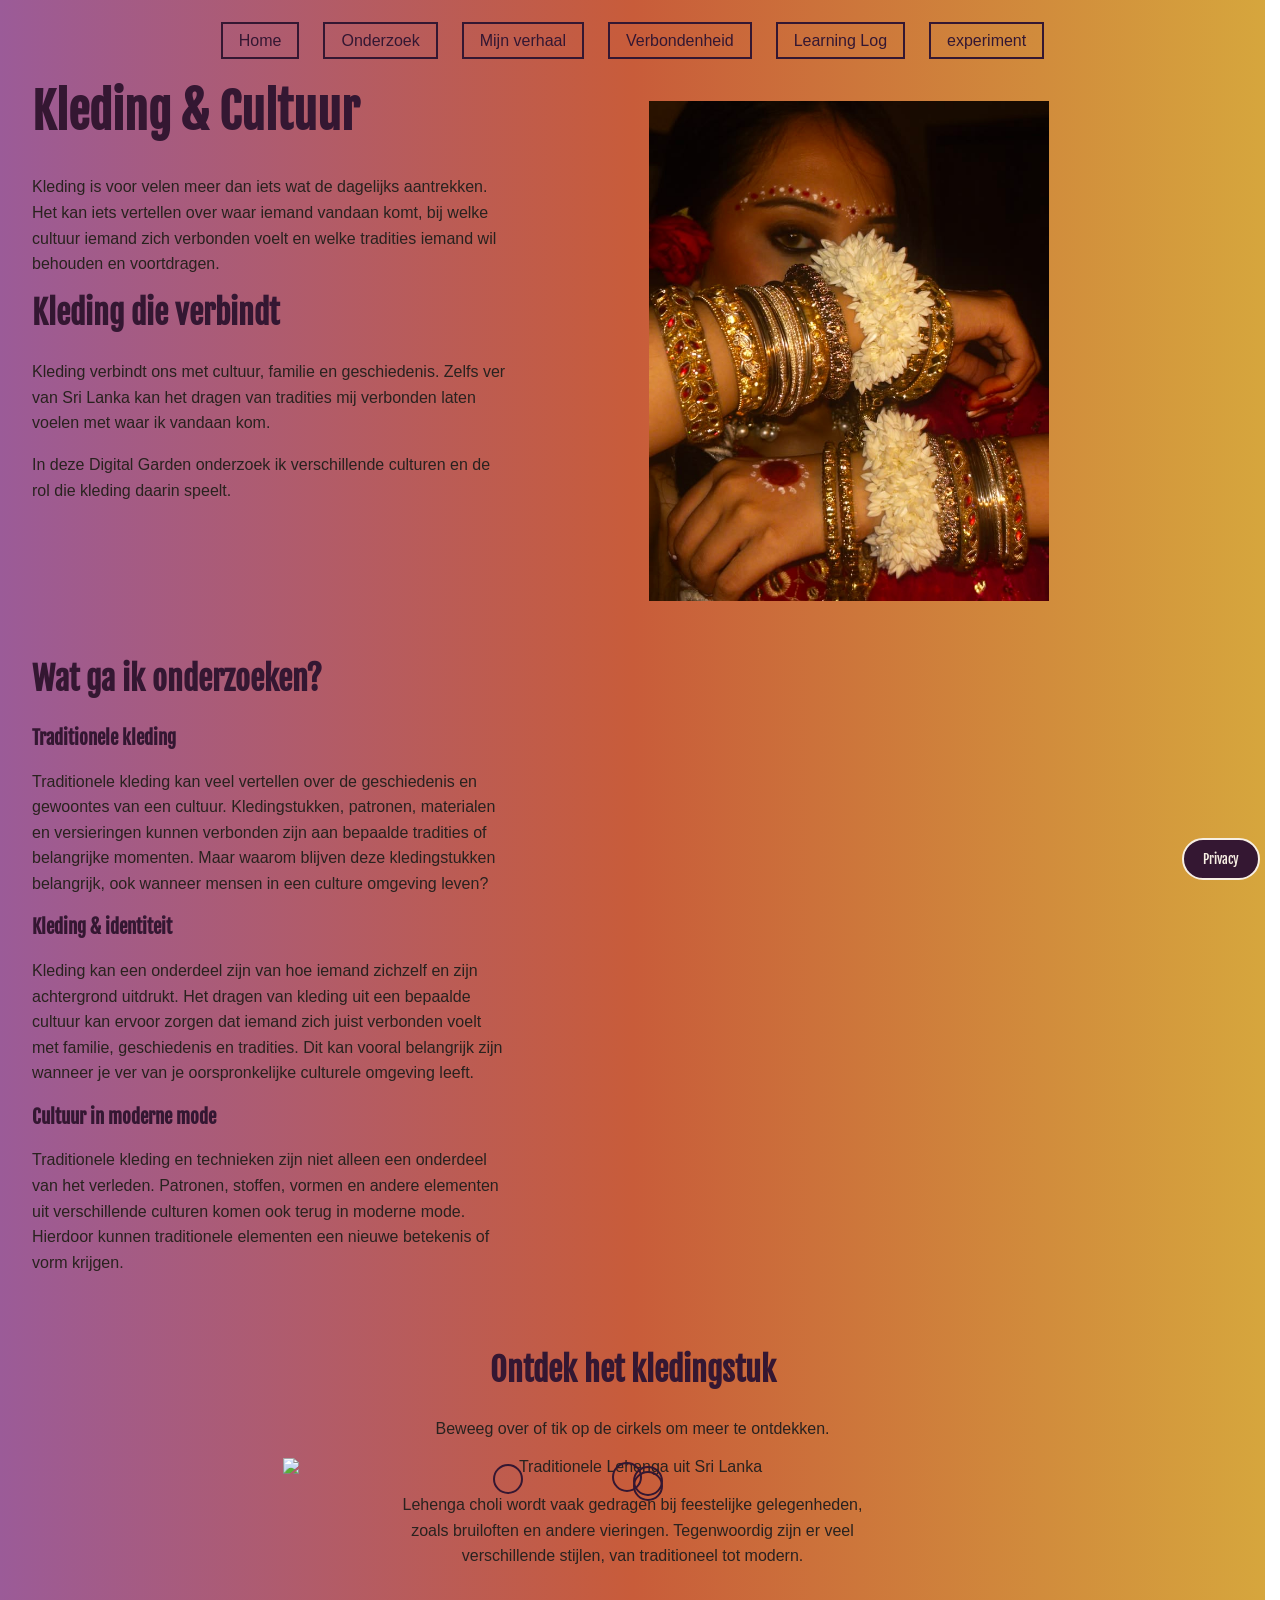
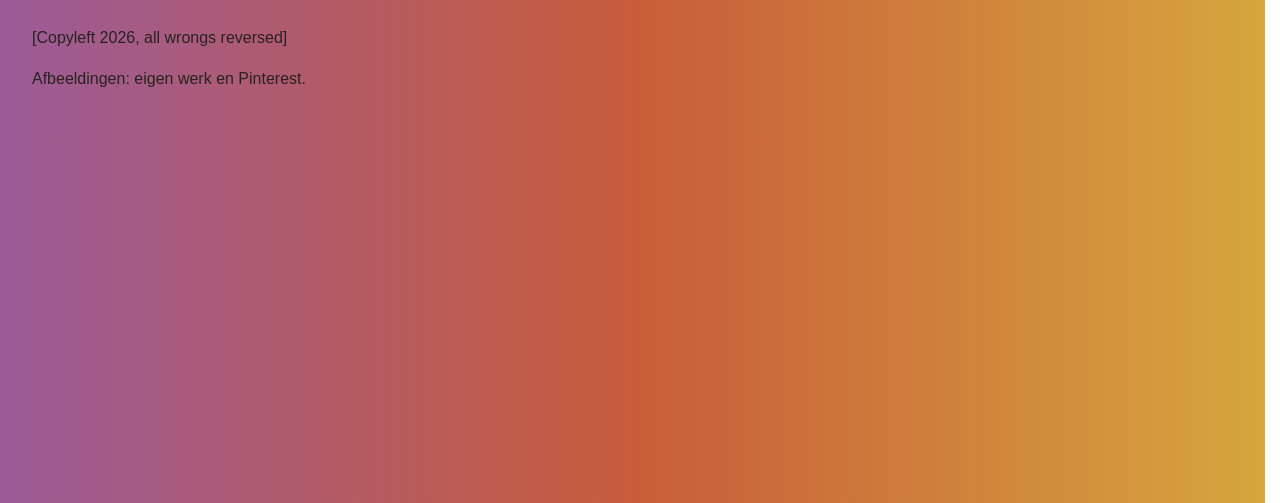
==== commit 420d2c31: "readme bijgewerkt, css toegevoegd, gewerkt aan lyrics" ====
--- a/index.html
+++ b/index.html
@@ -43,7 +43,7 @@
       Privacy
     </button>
 
-    <header>
+    <header class="home-header">
       <h1>Kleding & Cultuur</h1>
 
       <p>
--- a/assets/style/normal.css
+++ b/assets/style/normal.css
@@ -86,10 +86,17 @@
   outline-offset: 3px;
 }
 
+/* home-page */
+
 main {
   display: grid;
   grid-template-columns: 1fr;
   gap: 2rem;
+  padding-inline: 1.5rem;
+}
+
+.home-header {
+  padding-inline: 1.5rem;
 }
 
 .intro {
@@ -442,6 +449,10 @@
   overflow: hidden;
 }
 
+footer {
+  padding: 1.5rem;
+}
+
 /* page van mijn verhaal */
 
 .mijn-verhaal h1 {
@@ -544,10 +555,36 @@
   transform: rotate(-2deg);
 }
 
+/* onderzoek page */
+
+.bronnen {
+  padding-inline: 1.5rem;
+}
+
 /*verbondenheid page */
 
 .verbondenheid-titel {
   text-align: center;
+}
+
+.verbondenheid section p {
+  max-width: 600px;
+  margin-inline: auto;
+  text-align: left;
+}
+
+.verbondenheid section h2,
+.verbondenheid section h3 {
+  text-align: center;
+}
+
+footer.verbondenheid {
+  text-align: center;
+}
+
+footer.verbondenheid p {
+  max-width: none;
+  margin-inline: auto;
 }
 
 .intro-foto {
@@ -613,7 +650,6 @@
     object-fit: contain;
   }
 }
-
 @media (prefers-reduced-motion: reduce) {
   *,
   *::before,
